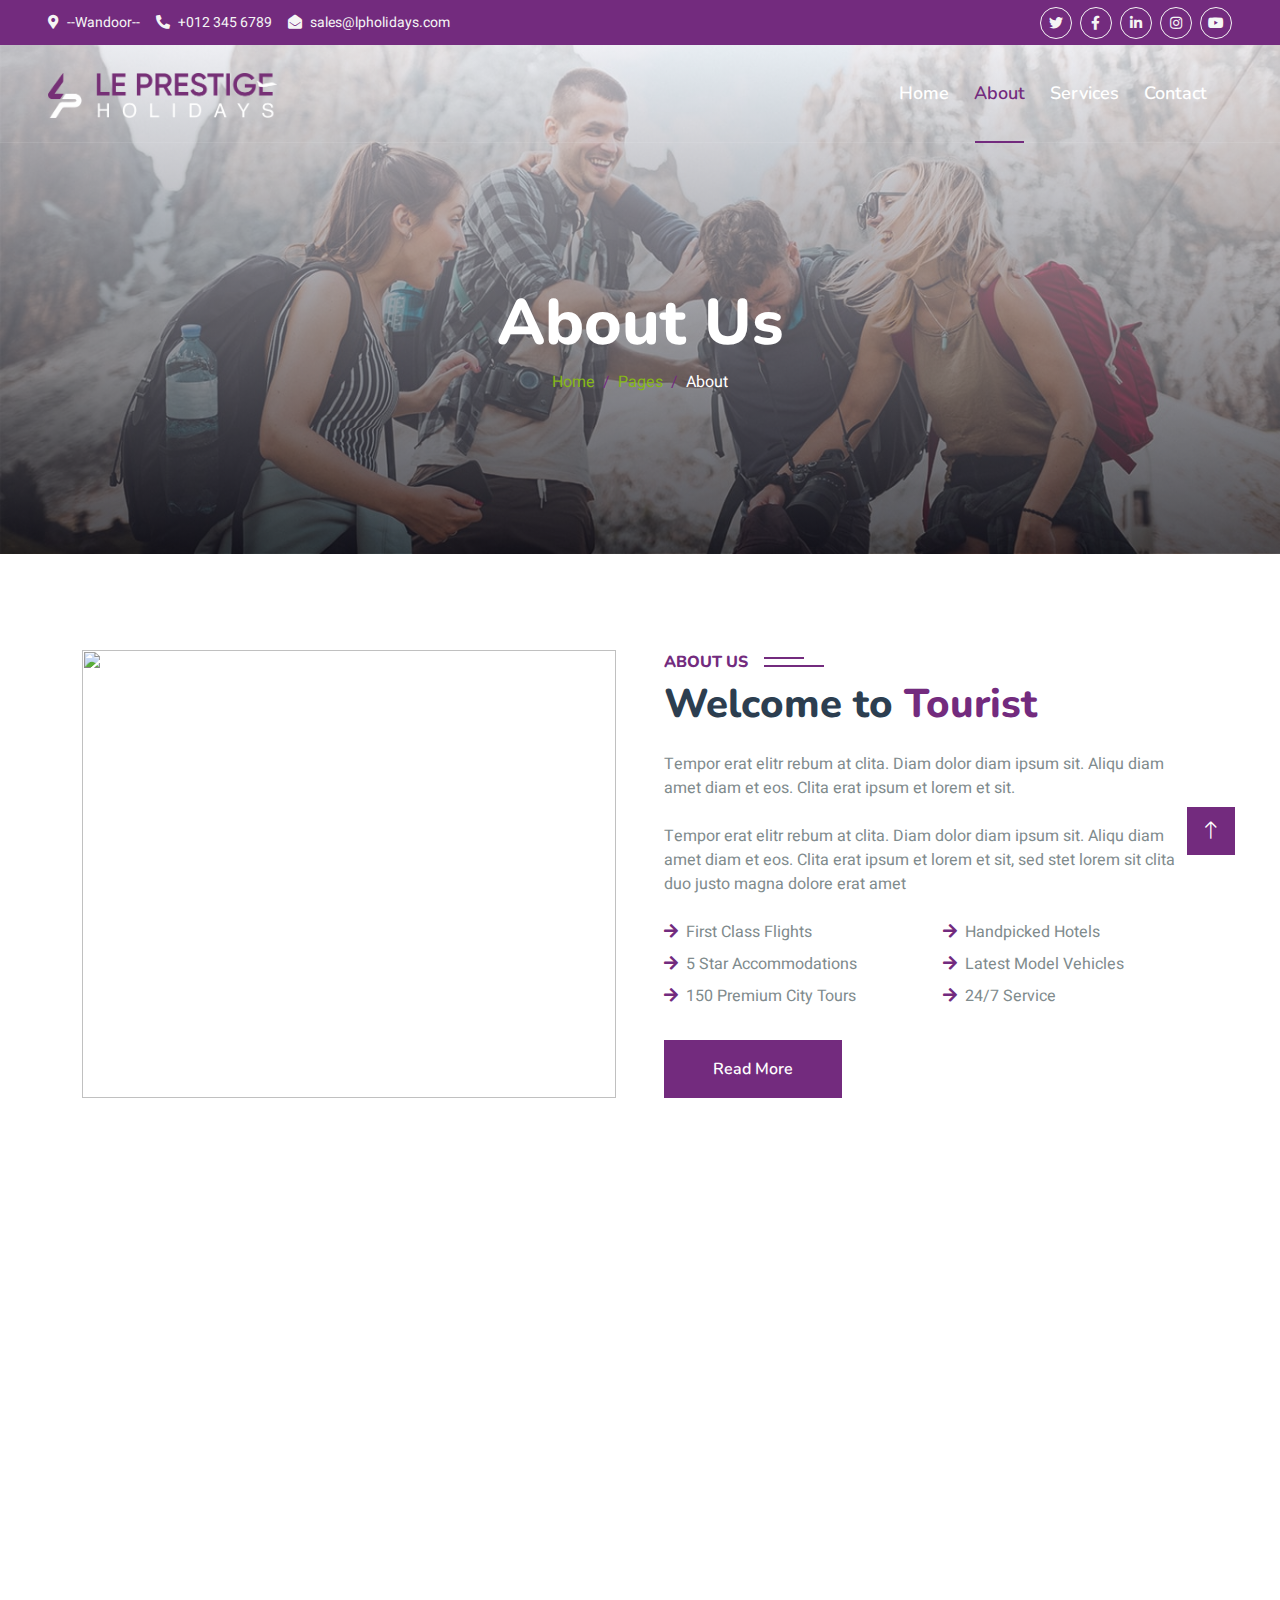
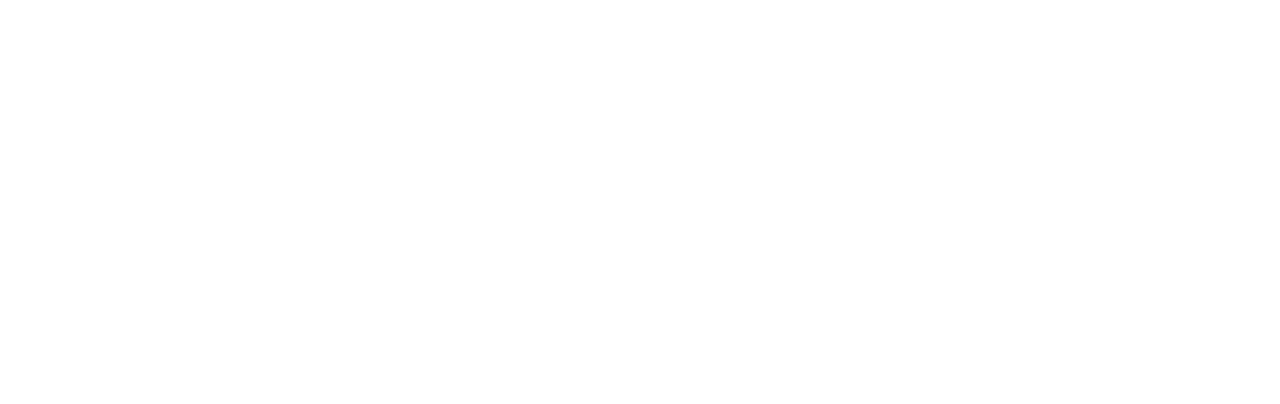
==== about.html @ 3a4bb5db "lp2" ====
<!DOCTYPE html>
<html lang="en">

<head>
    <meta charset="utf-8">
    <title>Tourist - Travel Agency HTML Template</title>
    <meta content="width=device-width, initial-scale=1.0" name="viewport">
    <meta content="" name="keywords">
    <meta content="" name="description">

   
    <link href="img/favicon.ico" rel="icon">

    
    <link rel="preconnect" href="https://fonts.googleapis.com">
    <link rel="preconnect" href="https://fonts.gstatic.com" crossorigin>
    <link href="https://fonts.googleapis.com/css2?family=Heebo:wght@400;500;600&family=Nunito:wght@600;700;800&display=swap" rel="stylesheet">

   
    <link href="https://cdnjs.cloudflare.com/ajax/libs/font-awesome/5.10.0/css/all.min.css" rel="stylesheet">
    <link href="https://cdn.jsdelivr.net/npm/bootstrap-icons@1.4.1/font/bootstrap-icons.css" rel="stylesheet">

   
    <link href="lib/animate/animate.min.css" rel="stylesheet">
    <link href="lib/owlcarousel/assets/owl.carousel.min.css" rel="stylesheet">
    <link href="lib/tempusdominus/css/tempusdominus-bootstrap-4.min.css" rel="stylesheet" />

   
    <link href="css/bootstrap.min.css" rel="stylesheet">

   
    <link href="css/style.css" rel="stylesheet">
</head>

<body>
    
    <div id="spinner" class="show bg-white position-fixed translate-middle w-100 vh-100 top-50 start-50 d-flex align-items-center justify-content-center">
        <div class="spinner-border text-primary" style="width: 3rem; height: 3rem;" role="status">
            <span class="sr-only">Loading...</span>
        </div>
    </div>
   
    <div class="container-fluid  lp-tem-purple px-5 d-none d-lg-block">
        <div class="row gx-0">
            <div class="col-lg-8 text-center text-lg-start mb-2 mb-lg-0">
                <div class="d-inline-flex align-items-center" style="height: 45px;">
                    <small class="me-3 text-light"><i class="fa fa-map-marker-alt me-2"></i>--Wandoor--</small>
                    <small class="me-3 text-light"><i class="fa fa-phone-alt me-2"></i>+012 345 6789</small>
                    <small class="text-light"><i class="fa fa-envelope-open me-2"></i>sales@lpholidays.com</small>
                </div>
            </div>
            <div class="col-lg-4 text-center text-lg-end">
                <div class="d-inline-flex align-items-center" style="height: 45px;">
                    <a class="btn btn-sm btn-outline-light btn-sm-square rounded-circle me-2" href=""><i class="fab fa-twitter fw-normal"></i></a>
                    <a class="btn btn-sm btn-outline-light btn-sm-square rounded-circle me-2" href=""><i class="fab fa-facebook-f fw-normal"></i></a>
                    <a class="btn btn-sm btn-outline-light btn-sm-square rounded-circle me-2" href=""><i class="fab fa-linkedin-in fw-normal"></i></a>
                    <a class="btn btn-sm btn-outline-light btn-sm-square rounded-circle me-2" href=""><i class="fab fa-instagram fw-normal"></i></a>
                    <a class="btn btn-sm btn-outline-light btn-sm-square rounded-circle" href=""><i class="fab fa-youtube fw-normal"></i></a>
                </div>
            </div>
        </div>
    </div>
    
    <div class="container-fluid position-relative p-0">
        <nav class="navbar navbar-expand-lg navbar-light px-4 px-lg-5 py-3 py-lg-0 ">
            <a href="" class="navbar-brand p-0">
                <h1 class="text-primary m-0"><img src="img/lp-logo-white.png" alt="Logo">
                   </h1>
                
            </a>
            <button class="navbar-toggler" type="button" data-bs-toggle="collapse" data-bs-target="#navbarCollapse">
                <span class="fa fa-bars"></span>
            </button>
            <div class="collapse navbar-collapse " id="navbarCollapse">
                <div class="navbar-nav ms-auto py-0 navbar-lp-temp">
                    <a href="index.html" class="nav-item nav-link ">Home</a>
                    <a href="about.html" class="nav-item nav-link active">About</a>
                    <a href="service.html" class="nav-item nav-link">Services</a>
                 
                    <a href="contact.html" class="nav-item nav-link">Contact</a>
                </div>
             
            </div>
        </nav>

        <div class="container-fluid bg-primary py-5 mb-5 hero-header">
            <div class="container py-5">
                <div class="row justify-content-center py-5">
                    <div class="col-lg-10 pt-lg-5 mt-lg-5 text-center">
                        <h1 class="display-3 text-white animated slideInDown">About Us</h1>
                        <nav aria-label="breadcrumb">
                            <ol class="breadcrumb justify-content-center">
                                <li class="breadcrumb-item"><a href="#">Home</a></li>
                                <li class="breadcrumb-item"><a href="#">Pages</a></li>
                                <li class="breadcrumb-item text-white active" aria-current="page">About</li>
                            </ol>
                        </nav>
                    </div>
                </div>
            </div>
        </div>
    </div>
    
    <div class="container-xxl py-5">
        <div class="container">
            <div class="row g-5">
                <div class="col-lg-6 wow fadeInUp" data-wow-delay="0.1s" style="min-height: 400px;">
                    <div class="position-relative h-100">
                        <img class="img-fluid position-absolute w-100 h-100" src="img/about.jpg" alt="" style="object-fit: cover;">
                    </div>
                </div>
                <div class="col-lg-6 wow fadeInUp" data-wow-delay="0.3s">
                    <h6 class="section-title bg-white text-start text-primary pe-3">About Us</h6>
                    <h1 class="mb-4">Welcome to <span class="text-primary">Tourist</span></h1>
                    <p class="mb-4">Tempor erat elitr rebum at clita. Diam dolor diam ipsum sit. Aliqu diam amet diam et eos. Clita erat ipsum et lorem et sit.</p>
                    <p class="mb-4">Tempor erat elitr rebum at clita. Diam dolor diam ipsum sit. Aliqu diam amet diam et eos. Clita erat ipsum et lorem et sit, sed stet lorem sit clita duo justo magna dolore erat amet</p>
                    <div class="row gy-2 gx-4 mb-4">
                        <div class="col-sm-6">
                            <p class="mb-0"><i class="fa fa-arrow-right text-primary me-2"></i>First Class Flights</p>
                        </div>
                        <div class="col-sm-6">
                            <p class="mb-0"><i class="fa fa-arrow-right text-primary me-2"></i>Handpicked Hotels</p>
                        </div>
                        <div class="col-sm-6">
                            <p class="mb-0"><i class="fa fa-arrow-right text-primary me-2"></i>5 Star Accommodations</p>
                        </div>
                        <div class="col-sm-6">
                            <p class="mb-0"><i class="fa fa-arrow-right text-primary me-2"></i>Latest Model Vehicles</p>
                        </div>
                        <div class="col-sm-6">
                            <p class="mb-0"><i class="fa fa-arrow-right text-primary me-2"></i>150 Premium City Tours</p>
                        </div>
                        <div class="col-sm-6">
                            <p class="mb-0"><i class="fa fa-arrow-right text-primary me-2"></i>24/7 Service</p>
                        </div>
                    </div>
                    <a class="btn btn-primary py-3 px-5 mt-2" href="./about.html">Read More</a>
                </div>
            </div>
        </div>
    </div>
    
    <div class="container-xxl py-5">
        <div class="container">
            <div class="text-center wow fadeInUp" data-wow-delay="0.1s">
                <h6 class="section-title bg-white text-center text-primary px-3">Travel Guide</h6>
                <h1 class="mb-5">Meet Our Experts</h1>
            </div>
            <div class="row g-4">
                <div class="col-lg-3 col-md-6 wow fadeInUp" data-wow-delay="0.1s">
                    <div class="team-item">
                        <div class="overflow-hidden">
                            <img class="img-fluid" src="img/team-1.jpg" alt="">
                        </div>
                        <div class="position-relative d-flex justify-content-center" style="margin-top: -19px;">
                            <a class="btn btn-square mx-1" href=""><i class="fab fa-facebook-f"></i></a>
                            <a class="btn btn-square mx-1" href=""><i class="fab fa-twitter"></i></a>
                            <a class="btn btn-square mx-1" href=""><i class="fab fa-instagram"></i></a>
                        </div>
                        <div class="text-center p-4">
                            <h5 class="mb-0">Full Name</h5>
                            <small>Designation</small>
                        </div>
                    </div>
                </div>
                <div class="col-lg-3 col-md-6 wow fadeInUp" data-wow-delay="0.3s">
                    <div class="team-item">
                        <div class="overflow-hidden">
                            <img class="img-fluid" src="img/team-2.jpg" alt="">
                        </div>
                        <div class="position-relative d-flex justify-content-center" style="margin-top: -19px;">
                            <a class="btn btn-square mx-1" href=""><i class="fab fa-facebook-f"></i></a>
                            <a class="btn btn-square mx-1" href=""><i class="fab fa-twitter"></i></a>
                            <a class="btn btn-square mx-1" href=""><i class="fab fa-instagram"></i></a>
                        </div>
                        <div class="text-center p-4">
                            <h5 class="mb-0">Full Name</h5>
                            <small>Designation</small>
                        </div>
                    </div>
                </div>
                <div class="col-lg-3 col-md-6 wow fadeInUp" data-wow-delay="0.5s">
                    <div class="team-item">
                        <div class="overflow-hidden">
                            <img class="img-fluid" src="img/team-3.jpg" alt="">
                        </div>
                        <div class="position-relative d-flex justify-content-center" style="margin-top: -19px;">
                            <a class="btn btn-square mx-1" href=""><i class="fab fa-facebook-f"></i></a>
                            <a class="btn btn-square mx-1" href=""><i class="fab fa-twitter"></i></a>
                            <a class="btn btn-square mx-1" href=""><i class="fab fa-instagram"></i></a>
                        </div>
                        <div class="text-center p-4">
                            <h5 class="mb-0">Full Name</h5>
                            <small>Designation</small>
                        </div>
                    </div>
                </div>
                <div class="col-lg-3 col-md-6 wow fadeInUp" data-wow-delay="0.7s">
                    <div class="team-item">
                        <div class="overflow-hidden">
                            <img class="img-fluid" src="img/team-4.jpg" alt="">
                        </div>
                        <div class="position-relative d-flex justify-content-center" style="margin-top: -19px;">
                            <a class="btn btn-square mx-1" href=""><i class="fab fa-facebook-f"></i></a>
                            <a class="btn btn-square mx-1" href=""><i class="fab fa-twitter"></i></a>
                            <a class="btn btn-square mx-1" href=""><i class="fab fa-instagram"></i></a>
                        </div>
                        <div class="text-center p-4">
                            <h5 class="mb-0">Full Name</h5>
                            <small>Designation</small>
                        </div>
                    </div>
                </div>
            </div>
        </div>
    </div>
  
    <div class="container-fluid bg-primary text-light footer pt-5 mt-5 wow fadeIn" data-wow-delay="0.1s">
        <div class="container py-5">
            <div class="row g-5">
                <div class="col-lg-3 col-md-6">
                    <h4 class="text-white mb-3">Company</h4>
                    <a class="btn btn-link" href="">About Us</a>
                    <a class="btn btn-link" href="">Contact Us</a>
                    <a class="btn btn-link" href="">Privacy Policy</a>
                    <a class="btn btn-link" href="">Terms & Condition</a>
                    <a class="btn btn-link" href="">FAQs & Help</a>
                </div>
                <div class="col-lg-3 col-md-6">
                    <h4 class="text-white mb-3">Contact</h4>
                      <p class="mb-2"><i class="fa fa-map-marker-alt me-3"></i>EP Complex Nilambur Rd,Wandoor</p>
                    <p class="mb-2"><i class="fa fa-phone-alt me-3"></i>+919446 210 500,+919446 410 500 </p>
                    <p class="mb-2"><i class="fa fa-envelope me-3"></i>sales.wdr@lpholidays.com</p>
                    <div class="d-flex pt-2">
                        <a class="btn btn-outline-light btn-social" href=""><i class="fab fa-twitter"></i></a>
                        <a class="btn btn-outline-light btn-social" href=""><i class="fab fa-facebook-f"></i></a>
                        <a class="btn btn-outline-light btn-social" href=""><i class="fab fa-youtube"></i></a>
                        <a class="btn btn-outline-light btn-social" href=""><i class="fab fa-linkedin-in"></i></a>
                    </div>
                </div>
                <div class="col-lg-3 col-md-6">
                    <h4 class="text-white mb-3">Contact</h4>
                    <p class="mb-2"><i class="fa fa-map-marker-alt me-3"></i>Perinthalmanna</p>
                    <p class="mb-2"><i class="fa fa-phone-alt me-3"></i>+919747 924 000,+919747 934 000</p>
                    <p class="mb-2"><i class="fa fa-envelope me-3"></i>sales.pmna@lpholidays.com</p>
                    <div class="d-flex pt-2">
                        <a class="btn btn-outline-light btn-social" href=""><i class="fab fa-twitter"></i></a>
                        <a class="btn btn-outline-light btn-social" href=""><i class="fab fa-facebook-f"></i></a>
                        <a class="btn btn-outline-light btn-social" href=""><i class="fab fa-youtube"></i></a>
                        <a class="btn btn-outline-light btn-social" href=""><i class="fab fa-linkedin-in"></i></a>
                    </div>
                </div>
                
               
            </div>
        </div>
        <div class="container">
            <div class="copyright">
                <div class="row">
                    <div class="col-md-6 text-center text-md-start mb-3 mb-md-0">
                        &copy; <a class="border-bottom" href="#">Le Prestige</a>, All Right Reserved.

                     
                        Designed By <a class="border-bottom" >IT Wing Le Prestige Holidays LLP</a>
                    </div>
                    <div class="col-md-6 text-center text-md-end">
                        <div class="footer-menu">
                            <a href="">Home</a>
                            <a href="">Cookies</a>
                            <a href="">Help</a>
                            <a href="">FQAs</a>
                        </div>
                    </div>
                </div>
            </div>
        </div>
    </div>
   
    <a href="#" class="btn btn-lg btn-primary btn-lg-square back-to-top"><i class="bi bi-arrow-up"></i></a>


   
    <script src="https://code.jquery.com/jquery-3.4.1.min.js"></script>
    <script src="https://cdn.jsdelivr.net/npm/bootstrap@5.0.0/dist/js/bootstrap.bundle.min.js"></script>
    <script src="lib/wow/wow.min.js"></script>
    <script src="lib/easing/easing.min.js"></script>
    <script src="lib/waypoints/waypoints.min.js"></script>
    <script src="lib/owlcarousel/owl.carousel.min.js"></script>
    <script src="lib/tempusdominus/js/moment.min.js"></script>
    <script src="lib/tempusdominus/js/moment-timezone.min.js"></script>
    <script src="lib/tempusdominus/js/tempusdominus-bootstrap-4.min.js"></script>

    
    <script src="js/main.js"></script>
</body>

</html>
---- css/style.css ----
/********** Template CSS **********/
:root {
    --primary: #732b7e;
    --secondary: #FE8800;
    --light: #F5F5F5;
    --dark: #14141F;
}

.fw-medium {
    font-weight: 600 !important;
}

.fw-semi-bold {
    font-weight: 700 !important;
}

.back-to-top {
    position: fixed;
    display: none;
    right: 45px;
    bottom: 45px;
    z-index: 99;
}


/*** Spinner ***/
#spinner {
    opacity: 0;
    visibility: hidden;
    transition: opacity .5s ease-out, visibility 0s linear .5s;
    z-index: 99999;
}

#spinner.show {
    transition: opacity .5s ease-out, visibility 0s linear 0s;
    visibility: visible;
    opacity: 1;
}


/*** Button ***/
.btn {
    font-family: 'Nunito', sans-serif;
    font-weight: 600;
    transition: .5s;
}

.btn.btn-primary,
.btn.btn-secondary {
    color: #FFFFFF;
    background-color: #732b7e;
    border-color: #732b7e;
}

.btn-square {
    width: 38px;
    height: 38px;
}

.btn-sm-square {
    width: 32px;
    height: 32px;
}

.btn-lg-square {
    width: 48px;
    height: 48px;
}

.btn-square,
.btn-sm-square,
.btn-lg-square {
    padding: 0;
    display: flex;
    align-items: center;
    justify-content: center;
    font-weight: normal;
    border-radius: 0px;
}


/*** Navbar ***/
.navbar-light .navbar-nav .nav-link {
    font-family: 'Nunito', sans-serif;
    position: relative;
    margin-right: 25px;
    padding: 35px 0;
    color: #FFFFFF !important;
    font-size: 18px;
    font-weight: 600;
    outline: none;
    transition: .5s;
}

.sticky-top.navbar-light .navbar-nav .nav-link {
    padding: 20px 0;
    /* color: var(--dark) !important; */
}

.navbar-light .navbar-nav .nav-link:hover,
.navbar-light .navbar-nav .nav-link.active {
    /* color: var(--primary) !important; */
    color:#732b7e !important;
    /* color: #732b7e; */
}

.navbar-light .navbar-brand img {
    max-height: 45px;
    transition: .5s;
}

.sticky-top.navbar-light .navbar-brand img {
    max-height: 45px;
}

@media (max-width: 991.98px) {
    .sticky-top.navbar-light {
        position: relative;
        background: #FFFFFF;
    }

    .navbar-light .navbar-collapse {
        margin-top: 15px;
        border-top: 1px solid #dddddd;
    }

    .navbar-light .navbar-nav .nav-link,
    .sticky-top.navbar-light .navbar-nav .nav-link {
        padding: 10px 0;
        margin-left: 0;
        color: var(--dark) !important;
    }

    .navbar-light .navbar-brand img {
        max-height: 45px;
    }
}

@media (min-width: 992px) {
    .navbar-light {
        position: absolute;
        width: 100%;
        top: 0;
        left: 0;
        border-bottom: 1px solid rgba(256, 256, 256, .1);
        z-index: 999;
    }
    
    .sticky-top.navbar-light {
        position: fixed;
        /* background: #FFFFFF; */
    }

    .navbar-light .navbar-nav .nav-link::before {
        position: absolute;
        content: "";
        width: 0;
        height: 2px;
        bottom: -1px;
        left: 50%;
        background: var(--primary);
        transition: .5s;
    }

    .navbar-light .navbar-nav .nav-link:hover::before,
    .navbar-light .navbar-nav .nav-link.active::before {
        width: calc(100% - 2px);
        left: 1px;
    }

    .navbar-light .navbar-nav .nav-link.nav-contact::before {
        display: none;
    }
}


/*** Hero Header ***/
.hero-header {
    background: linear-gradient(rgba(246, 246, 255, 0.7), rgba(20, 20, 31, .7)), url(../img/bg-hero.jpg);
    background-position: center center;
    background-repeat: no-repeat;
    background-size: cover;
}

.breadcrumb-item + .breadcrumb-item::before {
    /* color: rgba(255, 255, 255, .5); */
    color:#732b7e;
}


/*** Section Title ***/
.section-title {
    position: relative;
    display: inline-block;
    text-transform: uppercase;
}

.section-title::before {
    position: absolute;
    content: "";
    width: calc(100% + 80px);
    height: 2px;
    top: 4px;
    left: -40px;
    background: var(--primary);
    z-index: -1;
}

.section-title::after {
    position: absolute;
    content: "";
    width: calc(100% + 120px);
    height: 2px;
    bottom: 5px;
    left: -60px;
    background: var(--primary);
    z-index: -1;
}

.section-title.text-start::before {
    width: calc(100% + 40px);
    left: 0;
}

.section-title.text-start::after {
    width: calc(100% + 60px);
    left: 0;
}


/*** Service ***/
.service-item {
    box-shadow: 0 0 45px rgba(0, 0, 0, .08);
    transition: .5s;
}

.service-item:hover {
    background: var(--primary);
}

.service-item * {
    transition: .5s;
}

.service-item:hover * {
    color: var(--light) !important;
}


/*** Destination ***/
.destination img {
    transition: .5s;
}

.destination a:hover img {
    transform: scale(1.1);
}


/*** Package ***/
.package-item {
    box-shadow: 0 0 45px rgba(0, 0, 0, .08);
}

.package-item img {
    transition: .5s;
}

.package-item:hover img {
    transform: scale(1.1);
}


/*** Booking ***/
.booking {
    background: linear-gradient(rgba(15, 23, 43, .7), rgba(15, 23, 43, .7)), url(../img/booking.jpg);
    background-position: center center;
    background-repeat: no-repeat;
    background-size: cover;
}


/*** Team ***/
.team-item {
    box-shadow: 0 0 45px rgba(0, 0, 0, .08);
}

.team-item img {
    transition: .5s;
}

.team-item:hover img {
    transform: scale(1.1);
}

.team-item .btn {
    background: #FFFFFF;
    color: var(--primary);
    border-radius: 20px;
    border-bottom: 1px solid var(--primary);
}

.team-item .btn:hover {
    background: var(--primary);
    color: #FFFFFF;
}


/*** Testimonial ***/
.testimonial-carousel::before {
    position: absolute;
    content: "";
    top: 0;
    left: 0;
    height: 100%;
    width: 0;
    background: linear-gradient(to right, rgba(255, 255, 255, 1) 0%, rgba(255, 255, 255, 0) 100%);
    z-index: 1;
}

.testimonial-carousel::after {
    position: absolute;
    content: "";
    top: 0;
    right: 0;
    height: 100%;
    width: 0;
    background: linear-gradient(to left, rgba(255, 255, 255, 1) 0%, rgba(255, 255, 255, 0) 100%);
    z-index: 1;
}

@media (min-width: 768px) {
    .testimonial-carousel::before,
    .testimonial-carousel::after {
        width: 200px;
    }
}

@media (min-width: 992px) {
    .testimonial-carousel::before,
    .testimonial-carousel::after {
        width: 300px;
    }
}

.testimonial-carousel .owl-item .testimonial-item,
.testimonial-carousel .owl-item.center .testimonial-item * {
    transition: .5s;
}

.testimonial-carousel .owl-item.center .testimonial-item {
    background: var(--primary) !important;
    border-color: var(--primary) !important;
}

.testimonial-carousel .owl-item.center .testimonial-item * {
    color: #FFFFFF !important;
}

.testimonial-carousel .owl-dots {
    margin-top: 24px;
    display: flex;
    align-items: flex-end;
    justify-content: center;
}

.testimonial-carousel .owl-dot {
    position: relative;
    display: inline-block;
    margin: 0 5px;
    width: 15px;
    height: 15px;
    border: 1px solid #CCCCCC;
    border-radius: 15px;
    transition: .5s;
}

.testimonial-carousel .owl-dot.active {
    background: #732b7e;
    border-color: #732b7e;
}


/*** Footer ***/
.footer .btn.btn-social {
    margin-right: 5px;
    width: 35px;
    height: 35px;
    display: flex;
    align-items: center;
    justify-content: center;
    color: var(--light);
    font-weight: normal;
    border: 1px solid #FFFFFF;
    border-radius: 35px;
    transition: .3s;
}

.footer .btn.btn-social:hover {
    color: var(--primary);
}

.footer .btn.btn-link {
    display: block;
    margin-bottom: 5px;
    padding: 0;
    text-align: left;
    color: #FFFFFF;
    font-size: 15px;
    font-weight: normal;
    text-transform: capitalize;
    transition: .3s;
}

.footer .btn.btn-link::before {
    position: relative;
    content: "\f105";
    font-family: "Font Awesome 5 Free";
    font-weight: 900;
    margin-right: 10px;
}

.footer .btn.btn-link:hover {
    letter-spacing: 1px;
    box-shadow: none;
}

.footer .copyright {
    padding: 25px 0;
    font-size: 15px;
    border-top: 1px solid rgba(256, 256, 256, .1);
}

.footer .copyright a {
    color: var(--light);
}

.footer .footer-menu a {
    margin-right: 15px;
    padding-right: 15px;
    border-right: 1px solid rgba(255, 255, 255, .1);
}

.footer .footer-menu a:last-child {
    margin-right: 0;
    padding-right: 0;
    border-right: none;
}

.lp-tem-purple {
    background-color:#732b7e;

}
.navbar-lp-template{
 background-color: #cfa4d6;
 
}

.text-primary {
    color: #732b7e !important;
}

.bg-primary {
    background-color: #732b7e !important;
}
.border-primary {
    border-color: #732b7e !important;
}

.breadcrumb-item{
    color: #732b7e;
}

.lp-img-align{
    width: 75%;
}

.lp-slogen-align{
    margin-top: 70px;
    font-size: 43px;
    font-style: italic;
    /* margin-left: 200px; */
}

.socialMediaIcons{
    text-align: right;
        margin-left: 900px;
}
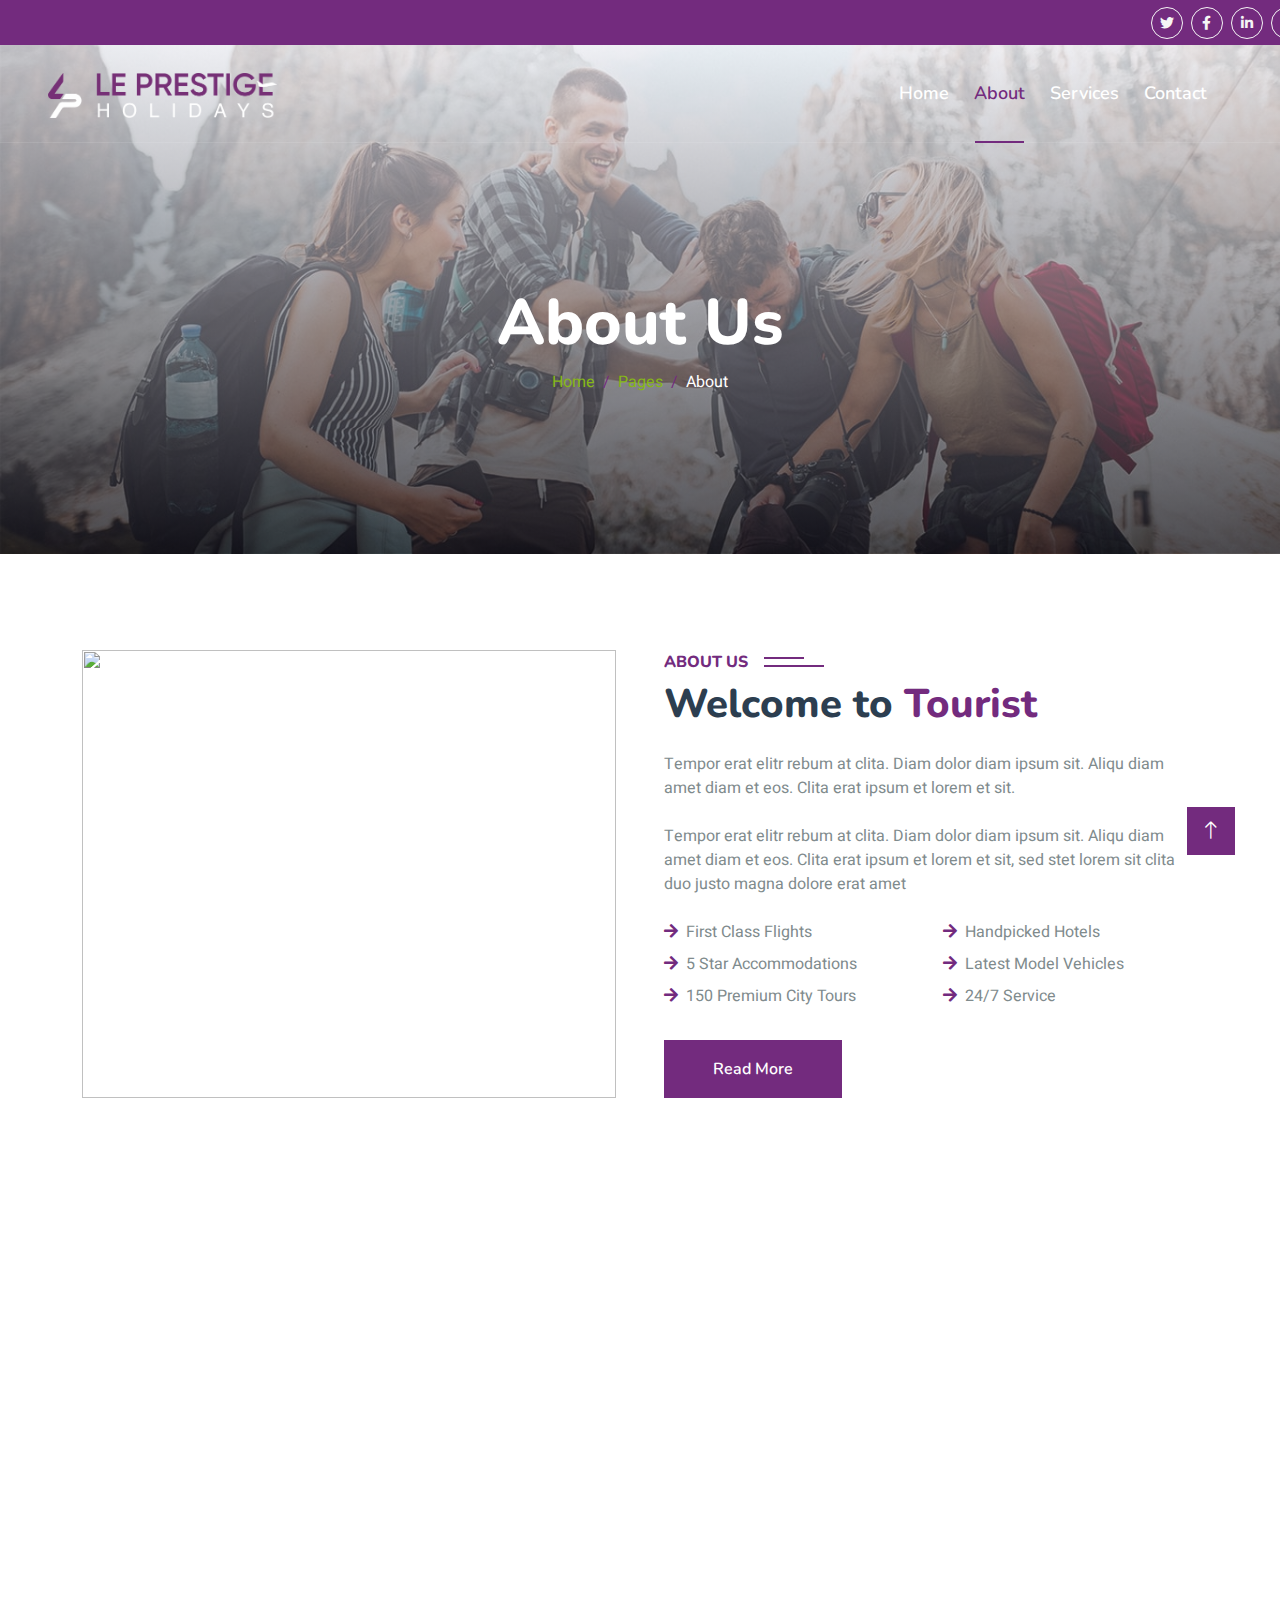
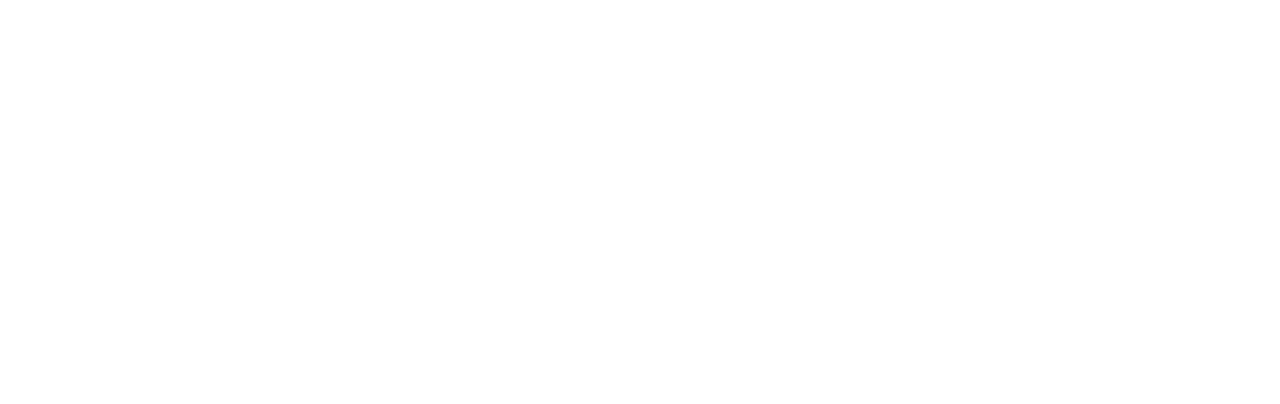
==== commit 0a23a7af: "site updated" ====
--- a/about.html
+++ b/about.html
@@ -3,15 +3,13 @@
 
 <head>
     <meta charset="utf-8">
-    <title>Tourist - Travel Agency HTML Template</title>
+    <title>LP Holidays - A Travel Agency </title>
+    <link rel="icon" type="image/x-icon" href="./img/lp-logo.jpg"">
     <meta content="width=device-width, initial-scale=1.0" name="viewport">
     <meta content="" name="keywords">
     <meta content="" name="description">
 
    
-    <link href="img/favicon.ico" rel="icon">
-
-    
     <link rel="preconnect" href="https://fonts.googleapis.com">
     <link rel="preconnect" href="https://fonts.gstatic.com" crossorigin>
     <link href="https://fonts.googleapis.com/css2?family=Heebo:wght@400;500;600&family=Nunito:wght@600;700;800&display=swap" rel="stylesheet">
@@ -41,15 +39,8 @@
     </div>
    
     <div class="container-fluid  lp-tem-purple px-5 d-none d-lg-block">
-        <div class="row gx-0">
-            <div class="col-lg-8 text-center text-lg-start mb-2 mb-lg-0">
-                <div class="d-inline-flex align-items-center" style="height: 45px;">
-                    <small class="me-3 text-light"><i class="fa fa-map-marker-alt me-2"></i>--Wandoor--</small>
-                    <small class="me-3 text-light"><i class="fa fa-phone-alt me-2"></i>+012 345 6789</small>
-                    <small class="text-light"><i class="fa fa-envelope-open me-2"></i>sales@lpholidays.com</small>
-                </div>
-            </div>
-            <div class="col-lg-4 text-center text-lg-end">
+       
+            <div class="col-lg-4 text-center socialMediaIcons text-lg-end">
                 <div class="d-inline-flex align-items-center" style="height: 45px;">
                     <a class="btn btn-sm btn-outline-light btn-sm-square rounded-circle me-2" href=""><i class="fab fa-twitter fw-normal"></i></a>
                     <a class="btn btn-sm btn-outline-light btn-sm-square rounded-circle me-2" href=""><i class="fab fa-facebook-f fw-normal"></i></a>
@@ -63,8 +54,9 @@
     
     <div class="container-fluid position-relative p-0">
         <nav class="navbar navbar-expand-lg navbar-light px-4 px-lg-5 py-3 py-lg-0 ">
-            <a href="" class="navbar-brand p-0">
-                <h1 class="text-primary m-0"><img src="img/lp-logo-white.png" alt="Logo">
+            <a href="" class="navbar-brand p-0 ">
+                <h1 class="text-primary m-0 "><img src="img/lp-logo-white.png" alt="Logo">
+                 
                    </h1>
                 
             </a>
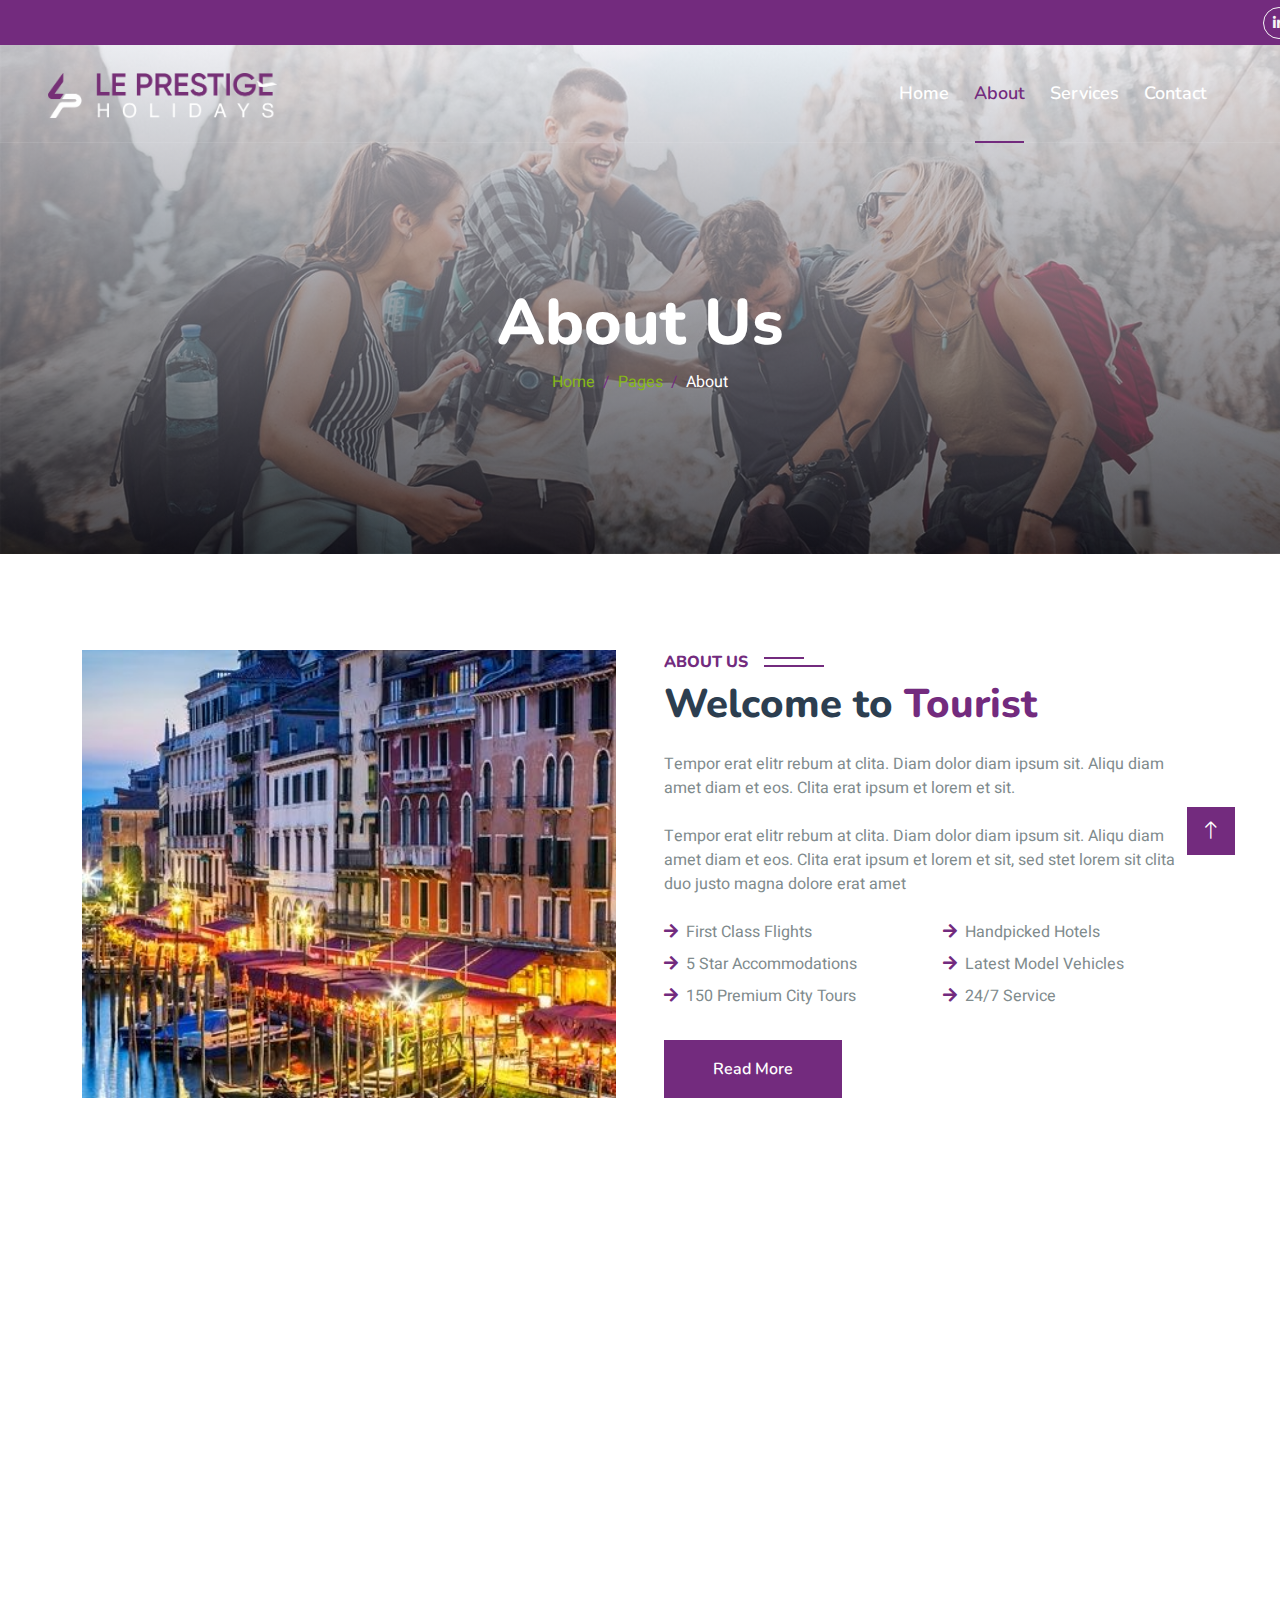
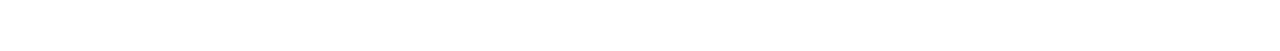
==== commit 152a82c7: "site updated2" ====
--- a/about.html
+++ b/about.html
@@ -41,13 +41,10 @@
     <div class="container-fluid  lp-tem-purple px-5 d-none d-lg-block">
        
             <div class="col-lg-4 text-center socialMediaIcons text-lg-end">
-                <div class="d-inline-flex align-items-center" style="height: 45px;">
-                    <a class="btn btn-sm btn-outline-light btn-sm-square rounded-circle me-2" href=""><i class="fab fa-twitter fw-normal"></i></a>
-                    <a class="btn btn-sm btn-outline-light btn-sm-square rounded-circle me-2" href=""><i class="fab fa-facebook-f fw-normal"></i></a>
+               <div class="d-inline-flex align-items-center" style="height: 45px;">
                     <a class="btn btn-sm btn-outline-light btn-sm-square rounded-circle me-2" href=""><i class="fab fa-linkedin-in fw-normal"></i></a>
                     <a class="btn btn-sm btn-outline-light btn-sm-square rounded-circle me-2" href=""><i class="fab fa-instagram fw-normal"></i></a>
-                    <a class="btn btn-sm btn-outline-light btn-sm-square rounded-circle" href=""><i class="fab fa-youtube fw-normal"></i></a>
-                </div>
+                    </div>
             </div>
         </div>
     </div>
@@ -98,7 +95,7 @@
             <div class="row g-5">
                 <div class="col-lg-6 wow fadeInUp" data-wow-delay="0.1s" style="min-height: 400px;">
                     <div class="position-relative h-100">
-                        <img class="img-fluid position-absolute w-100 h-100" src="img/about.jpg" alt="" style="object-fit: cover;">
+                        <img class="img-fluid position-absolute w-100 h-100" src="img/aboutImg.jpg" alt="" style="object-fit: cover;">
                     </div>
                 </div>
                 <div class="col-lg-6 wow fadeInUp" data-wow-delay="0.3s">
@@ -132,80 +129,7 @@
         </div>
     </div>
     
-    <div class="container-xxl py-5">
-        <div class="container">
-            <div class="text-center wow fadeInUp" data-wow-delay="0.1s">
-                <h6 class="section-title bg-white text-center text-primary px-3">Travel Guide</h6>
-                <h1 class="mb-5">Meet Our Experts</h1>
-            </div>
-            <div class="row g-4">
-                <div class="col-lg-3 col-md-6 wow fadeInUp" data-wow-delay="0.1s">
-                    <div class="team-item">
-                        <div class="overflow-hidden">
-                            <img class="img-fluid" src="img/team-1.jpg" alt="">
-                        </div>
-                        <div class="position-relative d-flex justify-content-center" style="margin-top: -19px;">
-                            <a class="btn btn-square mx-1" href=""><i class="fab fa-facebook-f"></i></a>
-                            <a class="btn btn-square mx-1" href=""><i class="fab fa-twitter"></i></a>
-                            <a class="btn btn-square mx-1" href=""><i class="fab fa-instagram"></i></a>
-                        </div>
-                        <div class="text-center p-4">
-                            <h5 class="mb-0">Full Name</h5>
-                            <small>Designation</small>
-                        </div>
-                    </div>
-                </div>
-                <div class="col-lg-3 col-md-6 wow fadeInUp" data-wow-delay="0.3s">
-                    <div class="team-item">
-                        <div class="overflow-hidden">
-                            <img class="img-fluid" src="img/team-2.jpg" alt="">
-                        </div>
-                        <div class="position-relative d-flex justify-content-center" style="margin-top: -19px;">
-                            <a class="btn btn-square mx-1" href=""><i class="fab fa-facebook-f"></i></a>
-                            <a class="btn btn-square mx-1" href=""><i class="fab fa-twitter"></i></a>
-                            <a class="btn btn-square mx-1" href=""><i class="fab fa-instagram"></i></a>
-                        </div>
-                        <div class="text-center p-4">
-                            <h5 class="mb-0">Full Name</h5>
-                            <small>Designation</small>
-                        </div>
-                    </div>
-                </div>
-                <div class="col-lg-3 col-md-6 wow fadeInUp" data-wow-delay="0.5s">
-                    <div class="team-item">
-                        <div class="overflow-hidden">
-                            <img class="img-fluid" src="img/team-3.jpg" alt="">
-                        </div>
-                        <div class="position-relative d-flex justify-content-center" style="margin-top: -19px;">
-                            <a class="btn btn-square mx-1" href=""><i class="fab fa-facebook-f"></i></a>
-                            <a class="btn btn-square mx-1" href=""><i class="fab fa-twitter"></i></a>
-                            <a class="btn btn-square mx-1" href=""><i class="fab fa-instagram"></i></a>
-                        </div>
-                        <div class="text-center p-4">
-                            <h5 class="mb-0">Full Name</h5>
-                            <small>Designation</small>
-                        </div>
-                    </div>
-                </div>
-                <div class="col-lg-3 col-md-6 wow fadeInUp" data-wow-delay="0.7s">
-                    <div class="team-item">
-                        <div class="overflow-hidden">
-                            <img class="img-fluid" src="img/team-4.jpg" alt="">
-                        </div>
-                        <div class="position-relative d-flex justify-content-center" style="margin-top: -19px;">
-                            <a class="btn btn-square mx-1" href=""><i class="fab fa-facebook-f"></i></a>
-                            <a class="btn btn-square mx-1" href=""><i class="fab fa-twitter"></i></a>
-                            <a class="btn btn-square mx-1" href=""><i class="fab fa-instagram"></i></a>
-                        </div>
-                        <div class="text-center p-4">
-                            <h5 class="mb-0">Full Name</h5>
-                            <small>Designation</small>
-                        </div>
-                    </div>
-                </div>
-            </div>
-        </div>
-    </div>
+   
   
     <div class="container-fluid bg-primary text-light footer pt-5 mt-5 wow fadeIn" data-wow-delay="0.1s">
         <div class="container py-5">
@@ -232,7 +156,8 @@
                 </div>
                 <div class="col-lg-3 col-md-6">
                     <h4 class="text-white mb-3">Contact</h4>
-                    <p class="mb-2"><i class="fa fa-map-marker-alt me-3"></i>Perinthalmanna</p>
+                    <p class="mb-2"><i class="fa fa-map-marker-alt me-3"></i>Bypass,Ponniakurussi</p>
+                    <p class="mb-2"> &emsp; &ensp; Perinthalmanna</p>
                     <p class="mb-2"><i class="fa fa-phone-alt me-3"></i>+919747 924 000,+919747 934 000</p>
                     <p class="mb-2"><i class="fa fa-envelope me-3"></i>sales.pmna@lpholidays.com</p>
                     <div class="d-flex pt-2">
@@ -255,14 +180,7 @@
                      
                         Designed By <a class="border-bottom" >IT Wing Le Prestige Holidays LLP</a>
                     </div>
-                    <div class="col-md-6 text-center text-md-end">
-                        <div class="footer-menu">
-                            <a href="">Home</a>
-                            <a href="">Cookies</a>
-                            <a href="">Help</a>
-                            <a href="">FQAs</a>
-                        </div>
-                    </div>
+                    
                 </div>
             </div>
         </div>
